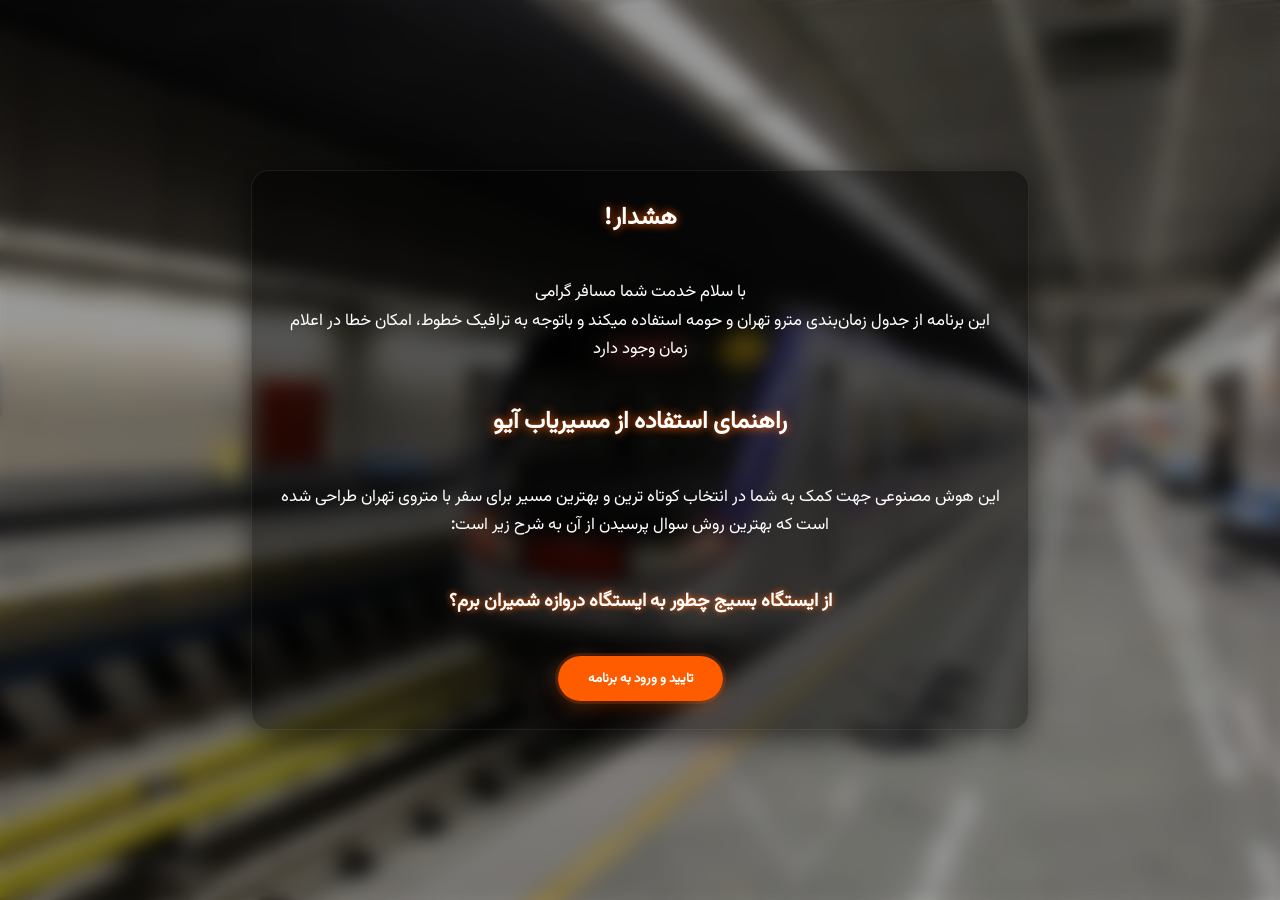
==== index.html @ 4338cab3 "Create index.html" ====
<!DOCTYPE html>
<html lang="fa" dir="rtl">
<head>
<meta name="viewport" content="width=device-width, initial-scale=1.0, maximum-scale=1.0, user-scalable=no">
<meta charset="UTF-8" />
<meta name="viewport" content="width=device-width, initial-scale=1.0" />
<title>مترو یار</title>
<link rel="icon" href="favicon.ico" sizes="any">
<link rel="apple-touch-icon" href="apple-touch-icon.png">

<style>
@font-face {
    font-family: 'ginkg';
    src: url('x.ttf') format('truetype');
}
@font-face {
    font-family: 'ginkgo';
    src: url('n.ttf') format('truetype');
}
@font-face {
    font-family: 'ginkgoo';
    src: url('e.ttf') format('truetype');
}
:root {
    --bg-color: #e5e5e5;
    --bg-image: url('l1.jpeg');
    --glass-bg: rgba(255, 255, 255, 0.5);
    --glass-border: rgba(255, 255, 255, 0.4);
    --text-main: #000000;
    --text-muted: #464646;
    --accent-color: #3390ec;
    --msg-self-bg: #E3F2FD;
    --msg-other-bg: #ffffff;
    --neon-glow: 0 0 10px rgba(51, 144, 236, 0.5);
    --shadow-glass: 0 4px 30px rgba(0, 0, 0, 0.1);
    --scrollbar-thumb: rgba(0, 0, 0, 0.15);

    --neon-pink: #ff007f;
    --neon-purple: #AA00D4;
    --neon-blue: #00d4ff;
    --neon-orange: #ff5c00; 
    --glass: rgba(255, 255, 255, 0.1);
}

html, body {
    height: 100%;
    margin: 0;
    font-family: 'Tahoma', sans-serif;
}

body {
    background: #050505 url('109.png') no-repeat center center fixed;
    background-size: cover;
    color: white;
    display: flex;
    flex-direction: column;
    gap: 8px;
    font-family: 'ginkgo', 'ginkg', 'ginkgoo';
    font-weight: 500;
    font-variation-settings: 'ROND' 100;
    font-style: normal;
    justify-content: center;
    align-items: center;
    min-height: 100vh;
    overflow-x: hidden;
}

/* صفحه اصلی (کنتینر) */
.container {
    max-width: 480px;
    background: var(--glass);
    backdrop-filter: blur(20px);
    -webkit-backdrop-filter: blur(20px);
    border: 1px solid rgba(255,255,255,0.2);
    border-radius: 30px;
    padding: 30px;
    box-shadow: 0 0 30px rgba(0,0,0,0.5);
    text-align: center;
    z-index: 1;
    left: 20px; right: 20px;
}
.btz {
    max-width: 480px;
    background: none;
    border-radius: 0;
    padding: 0;
    text-align: center;
    z-index: 1;
    display: grid;
    grid-template-columns: repeat(2, 1fr);
    gap: 8px;
}

/* دکمه‌ها */
.btn-main, .btn-maain, .btn-map, .btn-maaain {
    width: 100%;
    padding: 18px;
    margin: 15px 0;
    font-size: 1rem;
    border-radius: 50px;
    font-family: 'ginkgo', 'ginkg', 'ginkgoo';
    font-weight: 500;
    font-variation-settings: 'ROND' 100;
    font-style: normal;
    border: 1px solid rgba(255,255,255,0.2);
    background: rgba(255,255,255,0.08);
    color: white;
    cursor: pointer;
    transition: 0.4s;
}

.btn-main:hover {
    border-radius: 17px;
    transform: scale(0.95);
    background: var(--neon-blue);
    box-shadow: 0 0 15px var(--neon-blue);
    color: black;
}
.btn-maain:hover {
    border-radius: 17px;
    transform: scale(0.95);
    background: var(--neon-purple);
    box-shadow: 0 0 15px var(--neon-purple);
    color: white;
}
.btn-maaain:hover {
    border-radius: 17px;
    transform: scale(0.95);
    background: var(--neon-pink);
    box-shadow: 0 0 15px var(--neon-pink);
    color: white;
}
.btn-map:hover {
    border-radius: 17px;
    transform: scale(0.95);
    background: var(--neon-orange);
    box-shadow: 0 0 15px var(--neon-orange);
    color: white;
}

h2 {
    text-shadow: 0 0 10px var(--neon-orange);
}
h3 {
    text-shadow: 0 0 6px var(--neon-orange);
    font-weight: bold;
}

/* ---------- اولین اجرا — اورلِی تمام صفحه ---------- */
.first-run-overlay {
    position: fixed;
    inset: 0;
    z-index: 9999; /* بالاتر از بقیه */
    display: flex;
    justify-content: center;
    align-items: center;
    /* نیمه شفاف برای تیره‌تر کردن پس‌زمینه */
    background: rgba(0,0,0,0.25);
    /* اجازه میده محتوای پشت اورلِی با blur تار بشه (بستگی به مرورگر) */
    backdrop-filter: blur(10px);
    -webkit-backdrop-filter: blur(10px);
}

/* در برخی مرورگرها اگر بخوایم دقیق همان بک‌گراندِ تصویر را ببینیم ولی تار شده،
   می‌توانیم یک لایه پس‌زمینه (همان تصویر) اضافه کنیم */
.first-run-overlay::before {
    content: "";
    position: absolute;
    inset: 0;
    background: url('109.png') no-repeat center center fixed;
    background-size: cover;
    filter: blur(10px) brightness(0.6);
    transform: scale(1.02);
    z-index: -1;
}

/* خود پنجره پیام */
.first-run-modal {
    max-width: 720px;
    width: calc(100% - 48px);
    margin: 0 24px;
    background: rgba(0,0,0,0.45);
    border-radius: 18px;
    padding: 28px;
    color: #ffffff;
    text-align: center;
    box-shadow: 0 8px 30px rgba(0,0,0,0.6);
    border: 1px solid rgba(255,255,255,0.08);
}

/* متن پیام */
.first-run-modal p {
    line-height: 1.7;
    font-size: 1.05rem;
    margin: 0 0 20px 0;
    white-space: pre-line; /* برای حفظ break line */
}

/* دکمه شروع — مطابق خواسته: رنگ --neon-orange و متن سفید */
.first-run-start {
    display: inline-block;
    padding: 12px 30px;
    border-radius: 40px;
    background: var(--neon-orange);
    color: #fff;
    font-weight: 600;
    border: none;
    cursor: pointer;
    box-shadow: 0 6px 20px rgba(255,92,0,0.25);
    transition: transform .12s ease, box-shadow .12s ease;
    text-decoration: none;
}
.first-run-start:active { transform: translateY(1px); }
.first-run-start:focus { outline: 3px solid rgba(255,92,0,0.18); }

/* برای جلوگیری از اسکرول وقتی اورلِی بازه */
.noscroll {
    overflow: hidden !important;
    height: 100%;
}

footer { position: fixed; bottom: 40px; left: 20px; right: 20px; display: flex; align-items: flex-end; gap: 10px; z-index: 100; }
.input-wrapper { flex: 1; border-radius: 28px; padding: 12px 15px; display: flex; flex-direction: column; gap: 8px; min-height: 30px; background: var(--glass);
    backdrop-filter: blur(20px);
    -webkit-backdrop-filter: blur(20px);
}
.response-box {
    min-height: 0px;
    max-height: 200px;
    overflow-y: auto;
    padding: 0;
    border-radius: 0;
    background: none;
    color: var(--text-main);
    font-size: 15px;
    line-height: 1.8;
    white-space: pre-wrap;
    text-align: right;
    font-style: normal;
}
.response-box.empty {
    color: var(--text-muted);
}
#msg-input { width: 100%; background: transparent; border: none; outline: none; color: var(--text-main); font-size: 16px; max-height: 120px; resize: none; overflow-y: auto; font-family: inherit; line-height: 20px; }
#msg-input::placeholder { color: var(--text-muted); }
.send-btn { width: 34px; height: 34px; border-radius: 50%; background:none; border: none; color: #fff; display: flex; justify-content: center; align-items: center; cursor: pointer; flex-shrink: 0; align-self: flex-end; }
.send-btn img { width: 30px; height: 30px; fill: currentColor; margin-right: 4px;}

</style>
</head>

<body>

<!-- ---------- اورلئ نمایش پیام اولین اجرا ---------- -->
<div id="firstRunOverlay" class="first-run-overlay" aria-hidden="true" style="display:none;">
    <div class="first-run-modal" role="dialog" aria-modal="true" aria-labelledby="firstRunTitle">
        <h2 id="firstRunTitle" style="margin-top:0; margin-bottom:12px;">هشدار!</h2>
        <p>
با سلام خدمت شما مسافر گرامی
این برنامه از جدول زمان‌بندی مترو تهران و حومه استفاده میکند و باتوجه به ترافیک خطوط، امکان خطا در اعلام زمان وجود دارد
        </p>
        <br>
        <h2 id="firstRunTitle" style="margin-top:0; margin-bottom:12px;">راهنمای استفاده از مسیریاب آیو</h2>
        <p>
            این هوش مصنوعی جهت کمک به شما در انتخاب کوتاه ترین و بهترین مسیر برای سفر با متروی تهران طراحی شده است که بهترین روش سوال پرسیدن از آن به شرح زیر است:<br>
            <h3>از ایستگاه بسیج چطور به ایستگاه دروازه شمیران برم؟</h3>
        </p><br>
        <button id="firstRunStart" class="first-run-start" style="font-family: 'ginkgo', 'ginkg', 'ginkgoo';">تایید و ورود به برنامه</button>
    </div>
</div>

<!-- ---------- محتوای اصلی شما (بدون تغییر) ---------- -->
<div class="container" id="mainContainer">
    <h2>به مترویار خوش‌آمدید!</h2>
    <div class="btz">
        <button class="btn-main"
            onclick="window.location.href='line3.html'">
            مترو یار خط ۳
        </button>

        <button class="btn-maaain"
            onclick="window.location.href='line6.html'">
            مترو یار خط ۶
        </button>

        <button class="btn-maain"
            onclick="window.location.href='line7.html'">
            مترو یار خط ۷
        </button>

        <button class="btn-map"
            onclick="window.location.href='map.png'">
            نقشه مترو تهران
        </button>
    </div>
</div>

<footer>
    <div class="input-wrapper glass">
        <div id="ai-response" class="response-box" aria-live="polite"></div>
        <textarea id="msg-input" rows="1" placeholder="با آیو مسیریابی کن..." onkeydown="handleKeyPress(event)"></textarea>
        <button id="hopbtn" class="send-btn" onclick="openPage()" aria-label="ارسال">
            <img src="ai.png" alt="ارسال با آیو" />
        </button>
    </div>
</footer>
</body>


<script>
(function () {

    const STORAGE_KEY = 'new_met';
    const overlay = document.getElementById('firstRunOverlay');
    const startBtn = document.getElementById('firstRunStart');
    const input = document.getElementById('msg-input');
    const responseBox = document.getElementById('ai-response');
    function formatText(text) {
        return text.replace(
            /\*\*(.*?)\*\*/g,
            '$1'
        );
    }
    function setResponse(text, isThinking = false) {
        responseBox.textContent = text;
        responseBox.classList.toggle('empty', !text);
        responseBox.style.fontStyle = isThinking ? 'normal' : 'normal';
    }
    function setbtn(text, isThinking = false) {
        responseBox.textContent = text;
        responseBox.classList.toggle('empty', !text);
        responseBox.style.fontStyle = isThinking ? 'normal' : 'normal';
        const btn = document.getElementById("hopbtn");
        input.value = '';
        btn.onclick = () => openPage();

        const img = btn.querySelector("img");
        img.src = "ai.png";
        
    }
    function changeHopBtn() {
        const btn = document.getElementById("hopbtn");

        btn.onclick = () => setbtn("");

        const img = btn.querySelector("img");
        img.src = "close.png";
        
    }
    async function openPage() {
        const metroData = await fetch('metro.json')
            .then(response => response.text());

        const message = (input.value || '').trim();
        if (!message) {
            setResponse('یک متن برای مسیر وارد کن.');
            return;
        }

        // اول کادر را برای ارسال دوباره تنظیم می‌کنیم
        setResponse('آیو درحال مسیریابی است...', true);

        try {
            const response = await fetch("https://openrouter.ai/api/v1/chat/completions", {
                method: "POST",
                headers: {
                    "Authorization": "Bearer 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",
                    "Content-Type": "application/json"
                },
                body: JSON.stringify({
                    model: "google/gemma-4-31b-it:free",
                    messages: [
                        {
                            role: "system",
                            content: metroData
                        },
                        {
                            role: "user",
                            content: message
                        }
                    ]
                })
            });            
            const data = await response.json();
            console.log(JSON.stringify(data, null, 2));
            const text = data.choices[0].message.content || "پاسخی دریافت نشد";
            if (!response.ok) {
                throw new Error(text || `HTTP ${response.status}`);
            }
            changeHopBtn();
            setResponse(formatText(text));
        } catch (err) {
            setResponse('خطا در دریافت پاسخ: ' + (err?.message || 'نامشخص'));
        }
    }

    function handleKeyPress(e) {
        if (e.key === 'Enter' && !e.shiftKey) {
            e.preventDefault();
            openPage();
        }
    }

    function showOverlay() {
        overlay.style.display = 'flex';
        overlay.setAttribute('aria-hidden', 'false');
        document.documentElement.classList.add('noscroll');
        document.body.classList.add('noscroll');
        startBtn.focus();
    }

    function hideOverlay(persist = true) {
        overlay.style.display = 'none';
        overlay.setAttribute('aria-hidden', 'true');
        document.documentElement.classList.remove('noscroll');
        document.body.classList.remove('noscroll');
        if (persist) {
            try { localStorage.setItem(STORAGE_KEY, '1'); } catch (e) {}
        }
    }

    setResponse('');

    try {
        const seen = localStorage.getItem(STORAGE_KEY);
        if (!seen) setTimeout(showOverlay, 80);
    } catch (e) {
        setTimeout(showOverlay, 80);
    }

    startBtn.addEventListener('click', function () {
        hideOverlay(true);
    });

    document.addEventListener('keydown', function (e) {
        if (e.key === 'Escape' && overlay.style.display === 'flex') {
            hideOverlay(true);
        }
    });

    overlay.addEventListener('click', function (ev) {
        if (ev.target === overlay) ev.stopPropagation();
    });

    window.openPage = openPage;
    window.handleKeyPress = handleKeyPress;
})();
</script>


</body>
</html>
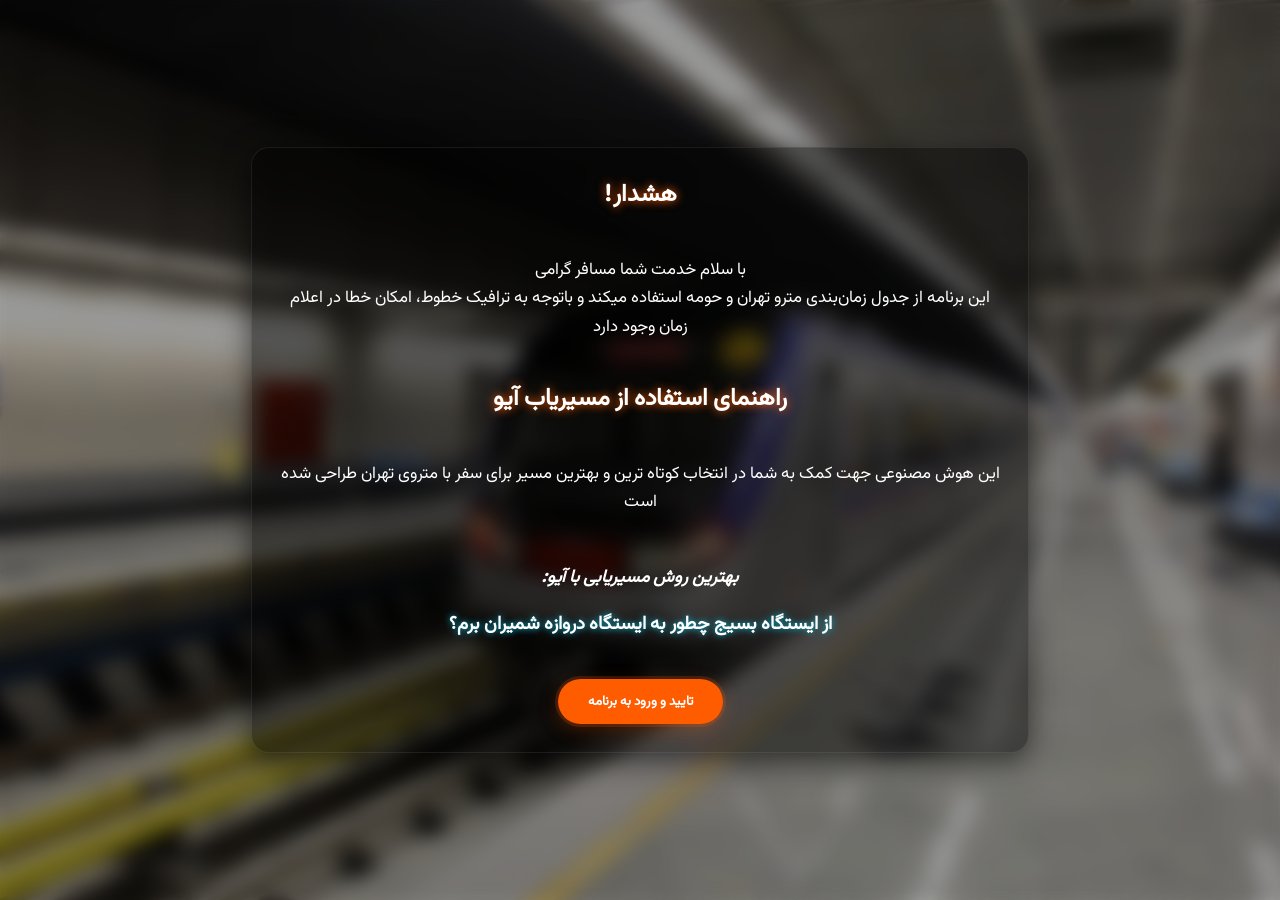
==== commit a21c6302: "Add files via upload" ====
--- a/index.html
+++ b/index.html
@@ -1,452 +1,463 @@
-<!DOCTYPE html>
-<html lang="fa" dir="rtl">
-<head>
-<meta name="viewport" content="width=device-width, initial-scale=1.0, maximum-scale=1.0, user-scalable=no">
-<meta charset="UTF-8" />
-<meta name="viewport" content="width=device-width, initial-scale=1.0" />
-<title>مترو یار</title>
-<link rel="icon" href="favicon.ico" sizes="any">
-<link rel="apple-touch-icon" href="apple-touch-icon.png">
-
-<style>
-@font-face {
-    font-family: 'ginkg';
-    src: url('x.ttf') format('truetype');
-}
-@font-face {
-    font-family: 'ginkgo';
-    src: url('n.ttf') format('truetype');
-}
-@font-face {
-    font-family: 'ginkgoo';
-    src: url('e.ttf') format('truetype');
-}
-:root {
-    --bg-color: #e5e5e5;
-    --bg-image: url('l1.jpeg');
-    --glass-bg: rgba(255, 255, 255, 0.5);
-    --glass-border: rgba(255, 255, 255, 0.4);
-    --text-main: #000000;
-    --text-muted: #464646;
-    --accent-color: #3390ec;
-    --msg-self-bg: #E3F2FD;
-    --msg-other-bg: #ffffff;
-    --neon-glow: 0 0 10px rgba(51, 144, 236, 0.5);
-    --shadow-glass: 0 4px 30px rgba(0, 0, 0, 0.1);
-    --scrollbar-thumb: rgba(0, 0, 0, 0.15);
-
-    --neon-pink: #ff007f;
-    --neon-purple: #AA00D4;
-    --neon-blue: #00d4ff;
-    --neon-orange: #ff5c00; 
-    --glass: rgba(255, 255, 255, 0.1);
-}
-
-html, body {
-    height: 100%;
-    margin: 0;
-    font-family: 'Tahoma', sans-serif;
-}
-
-body {
-    background: #050505 url('109.png') no-repeat center center fixed;
-    background-size: cover;
-    color: white;
-    display: flex;
-    flex-direction: column;
-    gap: 8px;
-    font-family: 'ginkgo', 'ginkg', 'ginkgoo';
-    font-weight: 500;
-    font-variation-settings: 'ROND' 100;
-    font-style: normal;
-    justify-content: center;
-    align-items: center;
-    min-height: 100vh;
-    overflow-x: hidden;
-}
-
-/* صفحه اصلی (کنتینر) */
-.container {
-    max-width: 480px;
-    background: var(--glass);
-    backdrop-filter: blur(20px);
-    -webkit-backdrop-filter: blur(20px);
-    border: 1px solid rgba(255,255,255,0.2);
-    border-radius: 30px;
-    padding: 30px;
-    box-shadow: 0 0 30px rgba(0,0,0,0.5);
-    text-align: center;
-    z-index: 1;
-    left: 20px; right: 20px;
-}
-.btz {
-    max-width: 480px;
-    background: none;
-    border-radius: 0;
-    padding: 0;
-    text-align: center;
-    z-index: 1;
-    display: grid;
-    grid-template-columns: repeat(2, 1fr);
-    gap: 8px;
-}
-
-/* دکمه‌ها */
-.btn-main, .btn-maain, .btn-map, .btn-maaain {
-    width: 100%;
-    padding: 18px;
-    margin: 15px 0;
-    font-size: 1rem;
-    border-radius: 50px;
-    font-family: 'ginkgo', 'ginkg', 'ginkgoo';
-    font-weight: 500;
-    font-variation-settings: 'ROND' 100;
-    font-style: normal;
-    border: 1px solid rgba(255,255,255,0.2);
-    background: rgba(255,255,255,0.08);
-    color: white;
-    cursor: pointer;
-    transition: 0.4s;
-}
-
-.btn-main:hover {
-    border-radius: 17px;
-    transform: scale(0.95);
-    background: var(--neon-blue);
-    box-shadow: 0 0 15px var(--neon-blue);
-    color: black;
-}
-.btn-maain:hover {
-    border-radius: 17px;
-    transform: scale(0.95);
-    background: var(--neon-purple);
-    box-shadow: 0 0 15px var(--neon-purple);
-    color: white;
-}
-.btn-maaain:hover {
-    border-radius: 17px;
-    transform: scale(0.95);
-    background: var(--neon-pink);
-    box-shadow: 0 0 15px var(--neon-pink);
-    color: white;
-}
-.btn-map:hover {
-    border-radius: 17px;
-    transform: scale(0.95);
-    background: var(--neon-orange);
-    box-shadow: 0 0 15px var(--neon-orange);
-    color: white;
-}
-
-h2 {
-    text-shadow: 0 0 10px var(--neon-orange);
-}
-h3 {
-    text-shadow: 0 0 6px var(--neon-orange);
-    font-weight: bold;
-}
-
-/* ---------- اولین اجرا — اورلِی تمام صفحه ---------- */
-.first-run-overlay {
-    position: fixed;
-    inset: 0;
-    z-index: 9999; /* بالاتر از بقیه */
-    display: flex;
-    justify-content: center;
-    align-items: center;
-    /* نیمه شفاف برای تیره‌تر کردن پس‌زمینه */
-    background: rgba(0,0,0,0.25);
-    /* اجازه میده محتوای پشت اورلِی با blur تار بشه (بستگی به مرورگر) */
-    backdrop-filter: blur(10px);
-    -webkit-backdrop-filter: blur(10px);
-}
-
-/* در برخی مرورگرها اگر بخوایم دقیق همان بک‌گراندِ تصویر را ببینیم ولی تار شده،
-   می‌توانیم یک لایه پس‌زمینه (همان تصویر) اضافه کنیم */
-.first-run-overlay::before {
-    content: "";
-    position: absolute;
-    inset: 0;
-    background: url('109.png') no-repeat center center fixed;
-    background-size: cover;
-    filter: blur(10px) brightness(0.6);
-    transform: scale(1.02);
-    z-index: -1;
-}
-
-/* خود پنجره پیام */
-.first-run-modal {
-    max-width: 720px;
-    width: calc(100% - 48px);
-    margin: 0 24px;
-    background: rgba(0,0,0,0.45);
-    border-radius: 18px;
-    padding: 28px;
-    color: #ffffff;
-    text-align: center;
-    box-shadow: 0 8px 30px rgba(0,0,0,0.6);
-    border: 1px solid rgba(255,255,255,0.08);
-}
-
-/* متن پیام */
-.first-run-modal p {
-    line-height: 1.7;
-    font-size: 1.05rem;
-    margin: 0 0 20px 0;
-    white-space: pre-line; /* برای حفظ break line */
-}
-
-/* دکمه شروع — مطابق خواسته: رنگ --neon-orange و متن سفید */
-.first-run-start {
-    display: inline-block;
-    padding: 12px 30px;
-    border-radius: 40px;
-    background: var(--neon-orange);
-    color: #fff;
-    font-weight: 600;
-    border: none;
-    cursor: pointer;
-    box-shadow: 0 6px 20px rgba(255,92,0,0.25);
-    transition: transform .12s ease, box-shadow .12s ease;
-    text-decoration: none;
-}
-.first-run-start:active { transform: translateY(1px); }
-.first-run-start:focus { outline: 3px solid rgba(255,92,0,0.18); }
-
-/* برای جلوگیری از اسکرول وقتی اورلِی بازه */
-.noscroll {
-    overflow: hidden !important;
-    height: 100%;
-}
-
-footer { position: fixed; bottom: 40px; left: 20px; right: 20px; display: flex; align-items: flex-end; gap: 10px; z-index: 100; }
-.input-wrapper { flex: 1; border-radius: 28px; padding: 12px 15px; display: flex; flex-direction: column; gap: 8px; min-height: 30px; background: var(--glass);
-    backdrop-filter: blur(20px);
-    -webkit-backdrop-filter: blur(20px);
-}
-.response-box {
-    min-height: 0px;
-    max-height: 200px;
-    overflow-y: auto;
-    padding: 0;
-    border-radius: 0;
-    background: none;
-    color: var(--text-main);
-    font-size: 15px;
-    line-height: 1.8;
-    white-space: pre-wrap;
-    text-align: right;
-    font-style: normal;
-}
-.response-box.empty {
-    color: var(--text-muted);
-}
-#msg-input { width: 100%; background: transparent; border: none; outline: none; color: var(--text-main); font-size: 16px; max-height: 120px; resize: none; overflow-y: auto; font-family: inherit; line-height: 20px; }
-#msg-input::placeholder { color: var(--text-muted); }
-.send-btn { width: 34px; height: 34px; border-radius: 50%; background:none; border: none; color: #fff; display: flex; justify-content: center; align-items: center; cursor: pointer; flex-shrink: 0; align-self: flex-end; }
-.send-btn img { width: 30px; height: 30px; fill: currentColor; margin-right: 4px;}
-
-</style>
-</head>
-
-<body>
-
-<!-- ---------- اورلئ نمایش پیام اولین اجرا ---------- -->
-<div id="firstRunOverlay" class="first-run-overlay" aria-hidden="true" style="display:none;">
-    <div class="first-run-modal" role="dialog" aria-modal="true" aria-labelledby="firstRunTitle">
-        <h2 id="firstRunTitle" style="margin-top:0; margin-bottom:12px;">هشدار!</h2>
-        <p>
-با سلام خدمت شما مسافر گرامی
-این برنامه از جدول زمان‌بندی مترو تهران و حومه استفاده میکند و باتوجه به ترافیک خطوط، امکان خطا در اعلام زمان وجود دارد
-        </p>
-        <br>
-        <h2 id="firstRunTitle" style="margin-top:0; margin-bottom:12px;">راهنمای استفاده از مسیریاب آیو</h2>
-        <p>
-            این هوش مصنوعی جهت کمک به شما در انتخاب کوتاه ترین و بهترین مسیر برای سفر با متروی تهران طراحی شده است که بهترین روش سوال پرسیدن از آن به شرح زیر است:<br>
-            <h3>از ایستگاه بسیج چطور به ایستگاه دروازه شمیران برم؟</h3>
-        </p><br>
-        <button id="firstRunStart" class="first-run-start" style="font-family: 'ginkgo', 'ginkg', 'ginkgoo';">تایید و ورود به برنامه</button>
-    </div>
-</div>
-
-<!-- ---------- محتوای اصلی شما (بدون تغییر) ---------- -->
-<div class="container" id="mainContainer">
-    <h2>به مترویار خوش‌آمدید!</h2>
-    <div class="btz">
-        <button class="btn-main"
-            onclick="window.location.href='line3.html'">
-            مترو یار خط ۳
-        </button>
-
-        <button class="btn-maaain"
-            onclick="window.location.href='line6.html'">
-            مترو یار خط ۶
-        </button>
-
-        <button class="btn-maain"
-            onclick="window.location.href='line7.html'">
-            مترو یار خط ۷
-        </button>
-
-        <button class="btn-map"
-            onclick="window.location.href='map.png'">
-            نقشه مترو تهران
-        </button>
-    </div>
-</div>
-
-<footer>
-    <div class="input-wrapper glass">
-        <div id="ai-response" class="response-box" aria-live="polite"></div>
-        <textarea id="msg-input" rows="1" placeholder="با آیو مسیریابی کن..." onkeydown="handleKeyPress(event)"></textarea>
-        <button id="hopbtn" class="send-btn" onclick="openPage()" aria-label="ارسال">
-            <img src="ai.png" alt="ارسال با آیو" />
-        </button>
-    </div>
-</footer>
-</body>
-
-
-<script>
-(function () {
-
-    const STORAGE_KEY = 'new_met';
-    const overlay = document.getElementById('firstRunOverlay');
-    const startBtn = document.getElementById('firstRunStart');
-    const input = document.getElementById('msg-input');
-    const responseBox = document.getElementById('ai-response');
-    function formatText(text) {
-        return text.replace(
-            /\*\*(.*?)\*\*/g,
-            '$1'
-        );
-    }
-    function setResponse(text, isThinking = false) {
-        responseBox.textContent = text;
-        responseBox.classList.toggle('empty', !text);
-        responseBox.style.fontStyle = isThinking ? 'normal' : 'normal';
-    }
-    function setbtn(text, isThinking = false) {
-        responseBox.textContent = text;
-        responseBox.classList.toggle('empty', !text);
-        responseBox.style.fontStyle = isThinking ? 'normal' : 'normal';
-        const btn = document.getElementById("hopbtn");
-        input.value = '';
-        btn.onclick = () => openPage();
-
-        const img = btn.querySelector("img");
-        img.src = "ai.png";
-        
-    }
-    function changeHopBtn() {
-        const btn = document.getElementById("hopbtn");
-
-        btn.onclick = () => setbtn("");
-
-        const img = btn.querySelector("img");
-        img.src = "close.png";
-        
-    }
-    async function openPage() {
-        const metroData = await fetch('metro.json')
-            .then(response => response.text());
-
-        const message = (input.value || '').trim();
-        if (!message) {
-            setResponse('یک متن برای مسیر وارد کن.');
-            return;
-        }
-
-        // اول کادر را برای ارسال دوباره تنظیم می‌کنیم
-        setResponse('آیو درحال مسیریابی است...', true);
-
-        try {
-            const response = await fetch("https://openrouter.ai/api/v1/chat/completions", {
-                method: "POST",
-                headers: {
-                    "Authorization": "Bearer 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",
-                    "Content-Type": "application/json"
-                },
-                body: JSON.stringify({
-                    model: "google/gemma-4-31b-it:free",
-                    messages: [
-                        {
-                            role: "system",
-                            content: metroData
-                        },
-                        {
-                            role: "user",
-                            content: message
-                        }
-                    ]
-                })
-            });            
-            const data = await response.json();
-            console.log(JSON.stringify(data, null, 2));
-            const text = data.choices[0].message.content || "پاسخی دریافت نشد";
-            if (!response.ok) {
-                throw new Error(text || `HTTP ${response.status}`);
-            }
-            changeHopBtn();
-            setResponse(formatText(text));
-        } catch (err) {
-            setResponse('خطا در دریافت پاسخ: ' + (err?.message || 'نامشخص'));
-        }
-    }
-
-    function handleKeyPress(e) {
-        if (e.key === 'Enter' && !e.shiftKey) {
-            e.preventDefault();
-            openPage();
-        }
-    }
-
-    function showOverlay() {
-        overlay.style.display = 'flex';
-        overlay.setAttribute('aria-hidden', 'false');
-        document.documentElement.classList.add('noscroll');
-        document.body.classList.add('noscroll');
-        startBtn.focus();
-    }
-
-    function hideOverlay(persist = true) {
-        overlay.style.display = 'none';
-        overlay.setAttribute('aria-hidden', 'true');
-        document.documentElement.classList.remove('noscroll');
-        document.body.classList.remove('noscroll');
-        if (persist) {
-            try { localStorage.setItem(STORAGE_KEY, '1'); } catch (e) {}
-        }
-    }
-
-    setResponse('');
-
-    try {
-        const seen = localStorage.getItem(STORAGE_KEY);
-        if (!seen) setTimeout(showOverlay, 80);
-    } catch (e) {
-        setTimeout(showOverlay, 80);
-    }
-
-    startBtn.addEventListener('click', function () {
-        hideOverlay(true);
-    });
-
-    document.addEventListener('keydown', function (e) {
-        if (e.key === 'Escape' && overlay.style.display === 'flex') {
-            hideOverlay(true);
-        }
-    });
-
-    overlay.addEventListener('click', function (ev) {
-        if (ev.target === overlay) ev.stopPropagation();
-    });
-
-    window.openPage = openPage;
-    window.handleKeyPress = handleKeyPress;
-})();
-</script>
-
-
-</body>
-</html>
+<!DOCTYPE html>
+<html lang="fa" dir="rtl">
+<head>
+<meta name="viewport" content="width=device-width, initial-scale=1.0, maximum-scale=1.0, user-scalable=no">
+<meta charset="UTF-8" />
+<meta name="viewport" content="width=device-width, initial-scale=1.0" />
+<title>مترو یار</title>
+<link rel="icon" href="favicon.ico" sizes="any">
+<link rel="apple-touch-icon" href="apple-touch-icon.png">
+
+<style>
+@font-face {
+    font-family: 'ginkg';
+    src: url('x.ttf') format('truetype');
+}
+@font-face {
+    font-family: 'ginkgo';
+    src: url('n.ttf') format('truetype');
+}
+@font-face {
+    font-family: 'ginkgoo';
+    src: url('e.ttf') format('truetype');
+}
+:root {
+    --bg-color: #e5e5e5;
+    --bg-image: url('l1.jpeg');
+    --glass-bg: rgba(255, 255, 255, 0.5);
+    --glass-border: rgba(255, 255, 255, 0.4);
+    --text-main: #000000;
+    --text-muted: #464646;
+    --accent-color: #3390ec;
+    --msg-self-bg: #E3F2FD;
+    --msg-other-bg: #ffffff;
+    --neon-glow: 0 0 10px rgba(51, 144, 236, 0.5);
+    --shadow-glass: 0 4px 30px rgba(0, 0, 0, 0.1);
+    --scrollbar-thumb: rgba(0, 0, 0, 0.15);
+    --neon-ai: #00b0cf;
+    --neon-pink: #ff007f;
+    --neon-purple: #AA00D4;
+    --neon-blue: #00d4ff;
+    --neon-orange: #ff5c00; 
+    --glass: rgba(255, 255, 255, 0.1);
+}
+
+html, body {
+    height: 100%;
+    margin: 0;
+    font-family: 'Tahoma', sans-serif;
+}
+
+body {
+    background: #050505 url('109.png') no-repeat center center fixed;
+    background-size: cover;
+    color: white;
+    display: flex;
+    flex-direction: column;
+    gap: 8px;
+    font-family: 'ginkgo', 'ginkg', 'ginkgoo';
+    font-weight: 500;
+    font-variation-settings: 'ROND' 100;
+    font-style: normal;
+    justify-content: center;
+    align-items: center;
+    min-height: 100vh;
+    overflow-x: hidden;
+}
+
+/* صفحه اصلی (کنتینر) */
+.container {
+    max-width: 480px;
+    background: var(--glass);
+    backdrop-filter: blur(20px);
+    -webkit-backdrop-filter: blur(20px);
+    border: 1px solid rgba(255,255,255,0.2);
+    border-radius: 30px;
+    padding: 30px;
+    box-shadow: 0 0 30px rgba(0,0,0,0.5);
+    text-align: center;
+    z-index: 1;
+    left: 20px; right: 20px;
+}
+.btz {
+    max-width: 480px;
+    background: none;
+    border-radius: 0;
+    padding: 0;
+    text-align: center;
+    z-index: 1;
+    display: grid;
+    grid-template-columns: repeat(2, 1fr);
+    gap: 8px;
+}
+
+/* دکمه‌ها */
+.btn-main, .btn-maain, .btn-map, .btn-maaain {
+    width: 100%;
+    padding: 18px;
+    margin: 15px 0;
+    font-size: 1rem;
+    border-radius: 50px;
+    font-family: 'ginkgo', 'ginkg', 'ginkgoo';
+    font-weight: 500;
+    font-variation-settings: 'ROND' 100;
+    font-style: normal;
+    border: 1px solid rgba(255,255,255,0.2);
+    background: rgba(255,255,255,0.08);
+    color: white;
+    cursor: pointer;
+    transition: 0.4s;
+}
+
+.btn-main:hover {
+    border-radius: 17px;
+    transform: scale(0.95);
+    background: var(--neon-blue);
+    box-shadow: 0 0 15px var(--neon-blue);
+    color: black;
+}
+.btn-maain:hover {
+    border-radius: 17px;
+    transform: scale(0.95);
+    background: var(--neon-purple);
+    box-shadow: 0 0 15px var(--neon-purple);
+    color: white;
+}
+.btn-maaain:hover {
+    border-radius: 17px;
+    transform: scale(0.95);
+    background: var(--neon-pink);
+    box-shadow: 0 0 15px var(--neon-pink);
+    color: white;
+}
+.btn-map:hover {
+    border-radius: 17px;
+    transform: scale(0.95);
+    background: var(--neon-orange);
+    box-shadow: 0 0 15px var(--neon-orange);
+    color: white;
+}
+
+h2 {
+    text-shadow: 0 0 10px var(--neon-orange);
+}
+h3 {
+    text-shadow: 0 0 6px var(--neon-ai);
+    font-weight: bold;
+}
+h4{font-style: italic; font-size: 1.1rem; margin-bottom: 0; margin-top: 3px;}
+/* ---------- اولین اجرا — اورلِی تمام صفحه ---------- */
+h5 {
+    text-shadow: 0 0 10px var(--neon-orange);
+    margin-bottom: 10;
+}
+.first-run-overlay {
+    position: fixed;
+    inset: 0;
+    z-index: 9999; /* بالاتر از بقیه */
+    display: flex;
+    justify-content: center;
+    align-items: center;
+    /* نیمه شفاف برای تیره‌تر کردن پس‌زمینه */
+    background: rgba(0,0,0,0.25);
+    /* اجازه میده محتوای پشت اورلِی با blur تار بشه (بستگی به مرورگر) */
+    backdrop-filter: blur(10px);
+    -webkit-backdrop-filter: blur(10px);
+}
+
+/* در برخی مرورگرها اگر بخوایم دقیق همان بک‌گراندِ تصویر را ببینیم ولی تار شده،
+   می‌توانیم یک لایه پس‌زمینه (همان تصویر) اضافه کنیم */
+.first-run-overlay::before {
+    content: "";
+    position: absolute;
+    inset: 0;
+    background: url('109.png') no-repeat center center fixed;
+    background-size: cover;
+    filter: blur(10px) brightness(0.6);
+    transform: scale(1.02);
+    z-index: -1;
+}
+
+/* خود پنجره پیام */
+.first-run-modal {
+    max-width: 720px;
+    width: calc(100% - 48px);
+    margin: 0 24px;
+    background: rgba(0,0,0,0.45);
+    border-radius: 18px;
+    padding: 28px;
+    color: #ffffff;
+    text-align: center;
+    box-shadow: 0 8px 30px rgba(0,0,0,0.6);
+    border: 1px solid rgba(255,255,255,0.08);
+}
+
+/* متن پیام */
+.first-run-modal p {
+    line-height: 1.7;
+    font-size: 1.05rem;
+    margin: 0 0 20px 0;
+    white-space: pre-line; /* برای حفظ break line */
+}
+
+/* دکمه شروع — مطابق خواسته: رنگ --neon-orange و متن سفید */
+.first-run-start {
+    display: inline-block;
+    padding: 12px 30px;
+    border-radius: 40px;
+    background: var(--neon-orange);
+    color: #fff;
+    font-weight: 600;
+    border: none;
+    cursor: pointer;
+    box-shadow: 0 6px 20px rgba(255,92,0,0.25);
+    transition: transform .12s ease, box-shadow .12s ease;
+    text-decoration: none;
+}
+.first-run-start:active { transform: translateY(1px); }
+.first-run-start:focus { outline: 3px solid rgba(255,92,0,0.18); }
+
+/* برای جلوگیری از اسکرول وقتی اورلِی بازه */
+.noscroll {
+    overflow: hidden !important;
+    height: 100%;
+}
+
+footer { position: fixed; bottom: 40px; left: 20px; right: 20px; display: flex; align-items: flex-end; gap: 10px; z-index: 100; }
+.input-wrapper { flex: 1; border-radius: 28px; padding: 12px 15px; display: flex; flex-direction: column; gap: 8px; min-height: 30px; background: var(--glass);
+    backdrop-filter: blur(20px);
+    -webkit-backdrop-filter: blur(20px);
+}
+.response-box {
+    min-height: 0px;
+    max-height: 200px;
+    overflow-y: auto;
+    padding: 0;
+    border-radius: 0;
+    background: none;
+    color: var(--text-main);
+    font-size: 15px;
+    line-height: 1.8;
+    white-space: pre-wrap;
+    text-align: right;
+    font-style: normal;
+}
+.response-box.empty {
+    color: var(--text-muted);
+}
+#msg-input { width: 100%; background: transparent; border: none; outline: none; color: var(--text-main); font-size: 16px; max-height: 120px; resize: none; overflow-y: auto; font-family: inherit; line-height: 20px; }
+#msg-input::placeholder { color: var(--text-muted); }
+.send-btn { width: 34px; height: 34px; border-radius: 50%; background:none; border: none; color: #fff; display: flex; justify-content: center; align-items: center; cursor: pointer; flex-shrink: 0; align-self: flex-end; }
+.send-btn img { width: 30px; height: 30px; fill: currentColor; margin-right: 4px;}
+
+</style>
+</head>
+
+<body>
+
+<!-- ---------- اورلئ نمایش پیام اولین اجرا ---------- -->
+<div id="firstRunOverlay" class="first-run-overlay" aria-hidden="true" style="display:none;">
+    <div class="first-run-modal" role="dialog" aria-modal="true" aria-labelledby="firstRunTitle">
+        <h2 id="firstRunTitle" style="margin-top:0; margin-bottom:12px;">هشدار!</h2>
+        <p>
+با سلام خدمت شما مسافر گرامی
+این برنامه از جدول زمان‌بندی مترو تهران و حومه استفاده میکند و باتوجه به ترافیک خطوط، امکان خطا در اعلام زمان وجود دارد
+        </p>
+        <br>
+        <h2 id="firstRunTitle" style="margin-top:0; margin-bottom:12px;">راهنمای استفاده از مسیریاب آیو</h2>
+        <p>
+            این هوش مصنوعی جهت کمک به شما در انتخاب کوتاه ترین و بهترین مسیر برای سفر با متروی تهران طراحی شده است
+            <br><h4>بهترین روش مسیریابی با آیو:</h4>
+            <h3>از ایستگاه بسیج چطور به ایستگاه دروازه شمیران برم؟</h3>
+        </p><br>
+        <button id="firstRunStart" class="first-run-start" style="font-family: 'ginkgo', 'ginkg', 'ginkgoo';">تایید و ورود به برنامه</button>
+    </div>
+</div>
+
+<!-- ---------- محتوای اصلی شما (بدون تغییر) ---------- -->
+<div class="container" id="mainContainer">
+    <h2>به مترویار خوش‌آمدید!</h2>
+    <div class="btz">
+        <button class="btn-main"
+            onclick="window.location.href='line3.html'">
+            مترو یار خط ۳
+        </button>
+
+        <button class="btn-maaain"
+            onclick="window.location.href='line6.html'">
+            مترو یار خط ۶
+        </button>
+
+        <button class="btn-maain"
+            onclick="window.location.href='line7.html'">
+            مترو یار خط ۷
+        </button>
+
+        <button class="btn-map"
+            onclick="window.location.href='map.png'">
+            نقشه مترو تهران
+        </button>
+    </div>
+</div>
+
+<footer>
+    <div class="input-wrapper glass">
+        <div id="ai-response" class="response-box" aria-live="polite"></div>
+        <textarea id="msg-input" rows="1" placeholder="با آیو مسیریابی کن..." onkeydown="handleKeyPress(event)"></textarea>
+        <button id="hopbtn" class="send-btn" onclick="openPage()" aria-label="ارسال">
+            <img src="ai.png" alt="ارسال با آیو" />
+        </button>
+    </div>
+</footer>
+</body>
+
+
+<script>
+(function () {
+    const STORAGE_KEY = 'new_met';
+    const overlay = document.getElementById('firstRunOverlay');
+    const startBtn = document.getElementById('firstRunStart');
+    const input = document.getElementById('msg-input');
+    const responseBox = document.getElementById('ai-response');
+    function formatText(text) {
+        return text.replace(
+            /\*\*(.*?)\*\*/g,
+            '$1'
+        );
+    }
+    function setResponse(text, isThinking = false) {
+        responseBox.textContent = text;
+        responseBox.classList.toggle('empty', !text);
+        responseBox.style.fontStyle = isThinking ? 'normal' : 'normal';
+    }
+    function setbtn(text, isThinking = false) {
+        responseBox.textContent = text;
+        responseBox.classList.toggle('empty', !text);
+        responseBox.style.fontStyle = isThinking ? 'normal' : 'normal';
+        const btn = document.getElementById("hopbtn");
+        input.value = '';
+        btn.onclick = () => openPage();
+
+        const img = btn.querySelector("img");
+        img.src = "ai.png";
+        
+    }
+    function changeHopBtn() {
+        const btn = document.getElementById("hopbtn");
+
+        btn.onclick = () => setbtn("");
+
+        const img = btn.querySelector("img");
+        img.src = "close.png";
+        
+    }
+    async function openPage() {
+        const metroData = await fetch('metro.json')
+            .then(response => response.text());
+        
+        const a = "sk"
+        const b = "or"
+        const c = "v1"
+        const d = "d0b66b198d1f8a97e075563f6adce8f"
+        const e = "65bcef197b84c78952269353944786f64"
+        const key = a+"-"+b+"-"+c+"-"+d+e
+
+        const message = (input.value || '').trim();
+        if (!message) {
+            setResponse('یک متن برای مسیر وارد کن.');
+            return;
+        }
+
+        // اول کادر را برای ارسال دوباره تنظیم می‌کنیم
+        setResponse('آیو درحال مسیریابی است...', true);
+
+        try {
+            const response = await fetch("https://openrouter.ai/api/v1/chat/completions", {
+                method: "POST",
+                headers: {
+                    "Authorization": `Bearer ${key}`,
+                    "Content-Type": "application/json"
+                },
+                body: JSON.stringify({
+                    model: "google/gemma-4-31b-it:free",
+                    messages: [
+                        {
+                            role: "system",
+                            content: metroData
+                        },
+                        {
+                            role: "user",
+                            content: message
+                        }
+                    ]
+                })
+            });            
+            const data = await response.json();
+            console.log(JSON.stringify(data, null, 2));
+            const text = data.choices[0].message.content || "پاسخی دریافت نشد";
+            if (!response.ok) {
+                throw new Error(text || `HTTP ${response.status}`);
+            }
+            changeHopBtn();
+            setResponse(formatText(text));
+        } catch (err) {
+            setResponse('خطا در دریافت پاسخ: ' + (err?.message || 'نامشخص'));
+        }
+    }
+
+    function handleKeyPress(e) {
+        if (e.key === 'Enter' && !e.shiftKey) {
+            e.preventDefault();
+            openPage();
+        }
+    }
+
+    function showOverlay() {
+        overlay.style.display = 'flex';
+        overlay.setAttribute('aria-hidden', 'false');
+        document.documentElement.classList.add('noscroll');
+        document.body.classList.add('noscroll');
+        startBtn.focus();
+    }
+
+    function hideOverlay(persist = true) {
+        overlay.style.display = 'none';
+        overlay.setAttribute('aria-hidden', 'true');
+        document.documentElement.classList.remove('noscroll');
+        document.body.classList.remove('noscroll');
+        if (persist) {
+            try { localStorage.setItem(STORAGE_KEY, '1'); } catch (e) {}
+        }
+    }
+
+    setResponse('');
+
+    try {
+        const seen = localStorage.getItem(STORAGE_KEY);
+        if (!seen) setTimeout(showOverlay, 80);
+    } catch (e) {
+        setTimeout(showOverlay, 80);
+    }
+
+    startBtn.addEventListener('click', function () {
+        hideOverlay(true);
+    });
+
+    document.addEventListener('keydown', function (e) {
+        if (e.key === 'Escape' && overlay.style.display === 'flex') {
+            hideOverlay(true);
+        }
+    });
+
+    overlay.addEventListener('click', function (ev) {
+        if (ev.target === overlay) ev.stopPropagation();
+    });
+
+    window.openPage = openPage;
+    window.handleKeyPress = handleKeyPress;
+})();
+</script>
+
+
+</body>
+</html>
